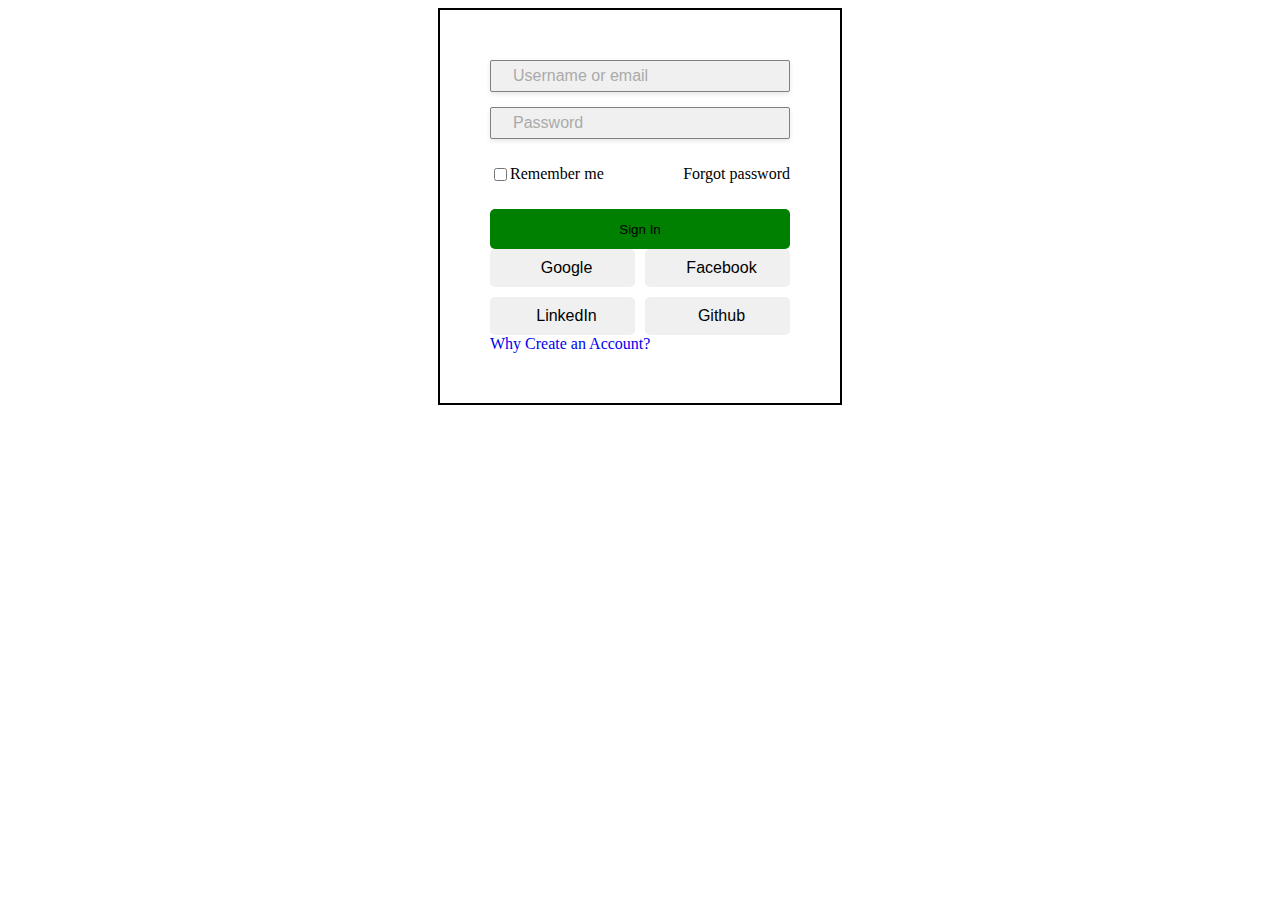
==== index.html @ eea9e433 "sign in page" ====
<!DOCTYPE html>
<html lang="en">

<head>
    <meta charset="UTF-8">
    <meta name="viewport" content="width=device-width, initial-scale=1.0">
    <link rel="stylesheet" href="style.css">
    <link rel="stylesheet" href="https://cdnjs.cloudflare.com/ajax/libs/font-awesome/6.5.2/css/all.min.css"
        integrity="sha512-SnH5WK+bZxgPHs44uWIX+LLJAJ9/2PkPKZ5QiAj6Ta86w+fsb2TkcmfRyVX3pBnMFcV7oQPJkl9QevSCWr3W6A=="
        crossorigin="anonymous" referrerpolicy="no-referrer" />
    <title>Document</title>
</head>

<body>
    <div class="signin">
        <div class="content">
            <div class="input">
                <div class="email">
                    <i class="fa-solid fa-user"></i> <input type="text" placeholder="Username or email">
                </div>
                <div class="pass">
                    <i class="fa-solid fa-lock"></i> <input type="password" placeholder="Password">
                </div>
            </div>
            <div class="checkbox">
                <label>
                    <input type="checkbox">Remember me
                </label>
                <p>Forgot password</p>
            </div>
            <div class="button">
                <button type="button">Sign In</button>
            </div>

            <div class="icon">
                <button type="button"><i class="fa-brands fa-google"></i>Google</button>
                <button type="button"><i class="fa-brands fa-facebook"></i>Facebook</button>
                <button type="button"><i class="fa-brands fa-linkedin"></i>LinkedIn</button>
                <button type="button"><i class="fa-brands fa-github"></i>Github</button>
            </div>
            <a href="#">Why Create an Account?</a>
        </div>
    </div>

</body>

</html>
---- style.css ----
a {
    text-decoration: none;
}
.signin {
    border: 2px solid black;
    display: flex;
    flex-direction: column;
    align-items: center;
    max-width: 400px;
    margin: auto;
    gap: 15px; 
}
.input {
    display: flex;
    flex-direction: column;
    gap: 15px; 
    width: 100%; 
}
.input .email,
.input .pass {
    display: flex;
    align-items: center;
    padding: 5px 10px;
    border: 1px solid gray;
    border-radius: 2px;
    box-shadow: 0 2px 5px rgba(0,0,0,0.1); 
    background-color: #f0f0f0; 
}
.input .email i,
.input .pass i {
    margin-right: 10px;
    font-size: 18px;
    color: #666;
}
.input input {
    border: none;
    outline: none;
    background: none;
    font-size: 16px;
    flex: 1;
}
.input input::placeholder {
    color: #aaa;
}

.signin .content {
    padding: 30px;
    margin: 20px;
}

.signin .button button {
    background-color: green;
    width: 300px;
    height: 40px;
    border: none;
    border-radius: 5px 5px 5px 5px;
    padding: 5px 10px;
}

.icon {
    display: grid;
    grid-template-columns: repeat(2, 1fr);
    grid-template-rows: repeat(2, auto);
    gap: 10px;
    max-width: 300px;
    margin: auto; 
}
.icon button {
    display: flex;
    align-items: center;
    justify-content: center; 
    padding: 10px 20px;
    border: none;
    background-color: #f0f0f0;
    border-radius: 5px;
    font-size: 16px;
    text-align: center; 
}
.icon button i {
    margin-right: 8px;
    font-size: 20px;
}

.checkbox {
    display: flex;
    justify-content: space-between;
    align-items: center;
    width: 100%;
    padding: 10px 0; 
}

.checkbox label {
    display: flex;
    align-items: center;
}
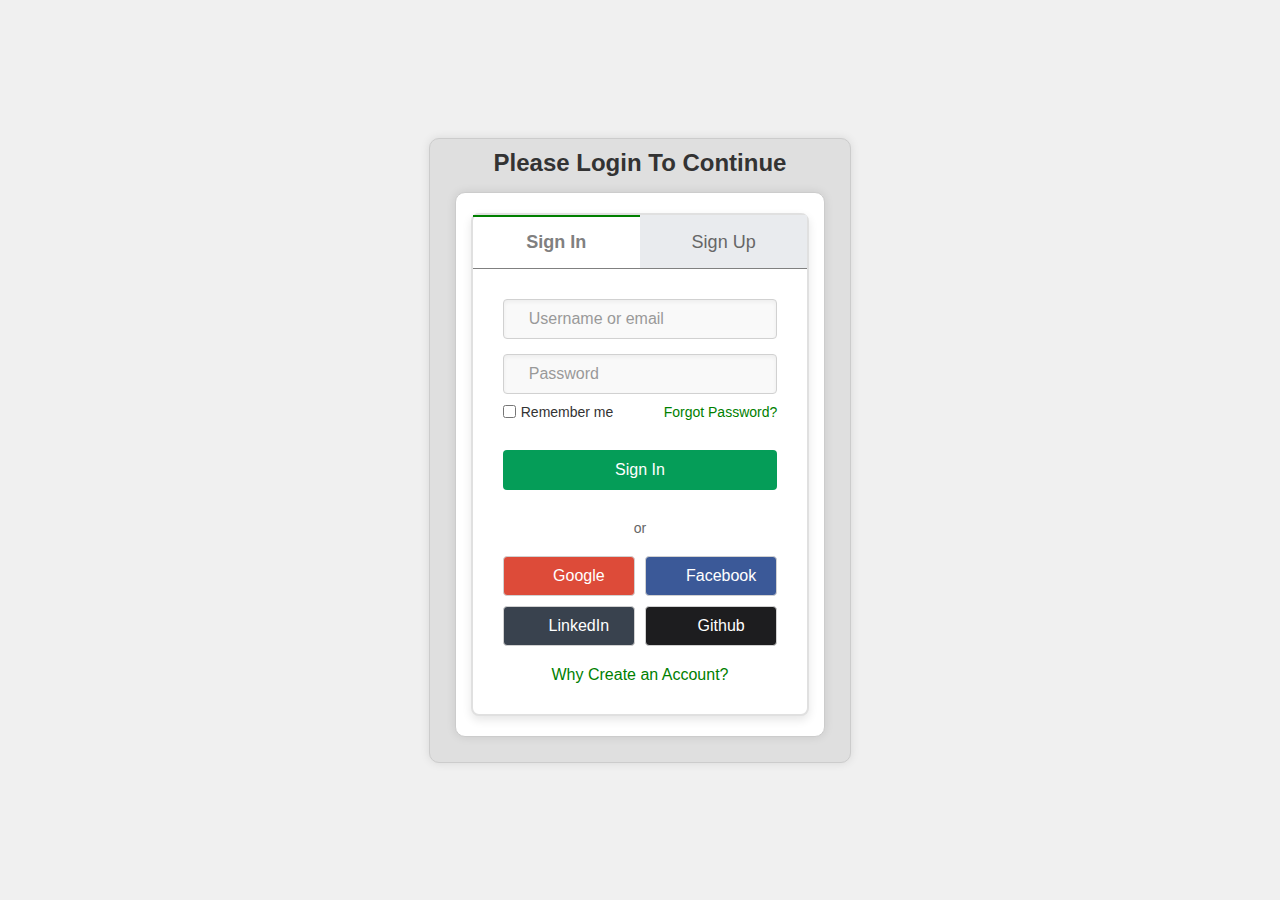
==== commit 595f3c1d: "w3school" ====
--- a/index.html
+++ b/index.html
@@ -8,37 +8,50 @@
     <link rel="stylesheet" href="https://cdnjs.cloudflare.com/ajax/libs/font-awesome/6.5.2/css/all.min.css"
         integrity="sha512-SnH5WK+bZxgPHs44uWIX+LLJAJ9/2PkPKZ5QiAj6Ta86w+fsb2TkcmfRyVX3pBnMFcV7oQPJkl9QevSCWr3W6A=="
         crossorigin="anonymous" referrerpolicy="no-referrer" />
-    <title>Document</title>
+    <title>Sign In</title>
 </head>
 
 <body>
-    <div class="signin">
-        <div class="content">
-            <div class="input">
-                <div class="email">
-                    <i class="fa-solid fa-user"></i> <input type="text" placeholder="Username or email">
+    <div class="login">
+        <h2>Please Login To Continue</h2>
+        <div class="box">
+            <div class="signin">
+                <div class="tabs">
+                    <div class="tab active">Sign In</div>
+                    <div class="tab tab-signup">Sign Up</div>
                 </div>
-                <div class="pass">
-                    <i class="fa-solid fa-lock"></i> <input type="password" placeholder="Password">
+                <div class="content">
+                    <div class="input">
+                        <div class="email">
+                            <i class="fa-solid fa-user"></i> <input type="text" placeholder="Username or email">
+                        </div>
+                        <div class="pass">
+                            <i class="fa-solid fa-lock"></i> <input type="password" placeholder="Password">
+                        </div>
+                    </div>
+                    <div class="checkbox">
+                        <label>
+                            <input type="checkbox">Remember me
+                        </label>
+                        <a href="#">Forgot Password?</a>
+                    </div>
+                    <div class="button">
+                        <button type="button">Sign In</button>
+                    </div>
+                    <p>or</p>
+                    <div class="icon">
+                        <button class="Google google-button" type="button"><i
+                                class="fa-brands fa-google"></i>Google</button>
+                        <button class="facebook facebook-button" type="button"><i
+                                class="fa-brands fa-facebook"></i>Facebook</button>
+                        <button class="linkedin linkedin-button" type="button"><i
+                                class="fa-brands fa-linkedin"></i>LinkedIn</button>
+                        <button class="github github-button" type="button"><i
+                                class="fa-brands fa-github"></i>Github</button>
+                    </div>
+                    <a href="#">Why Create an Account?</a>
                 </div>
             </div>
-            <div class="checkbox">
-                <label>
-                    <input type="checkbox">Remember me
-                </label>
-                <p>Forgot password</p>
-            </div>
-            <div class="button">
-                <button type="button">Sign In</button>
-            </div>
-
-            <div class="icon">
-                <button type="button"><i class="fa-brands fa-google"></i>Google</button>
-                <button type="button"><i class="fa-brands fa-facebook"></i>Facebook</button>
-                <button type="button"><i class="fa-brands fa-linkedin"></i>LinkedIn</button>
-                <button type="button"><i class="fa-brands fa-github"></i>Github</button>
-            </div>
-            <a href="#">Why Create an Account?</a>
         </div>
     </div>
 
--- a/style.css
+++ b/style.css
@@ -1,83 +1,173 @@
+* {
+    margin: 0;
+    padding: 0;
+    box-sizing: border-box;
+    font-family: Arial, sans-serif;
+    
+}
+body {
+    display: flex;
+    justify-content: center;
+    align-items: center;
+    height: 100vh;
+    background-color: #f0f0f0;
+}
+.login{
+    display: flex;
+    flex-direction: column;
+    align-items: center;
+    margin: 8px;
+    max-width: 1000px;
+    padding: 10px;
+    border: 1px solid #ccc;
+    border-radius: 10px;
+    box-shadow: 0 0 10px rgba(0, 0, 0, 0.1);
+    background-color:#dfdfdf;
+    color: #333333;
+}
+
+.box {
+    margin: 15px;
+    padding: 15px;
+    border: 1px solid #ccc;
+    border-radius: 10px;
+    box-shadow: 0 0 10px rgba(0, 0, 0, 0.1);
+    background-color: #fff;
+    display: flex;
+    flex-direction: column;
+    align-items: center;
+
+}
+
 a {
     text-decoration: none;
-}
+    color: green; 
+}
+
 .signin {
-    border: 2px solid black;
-    display: flex;
-    flex-direction: column;
-    align-items: center;
-    max-width: 400px;
-    margin: auto;
-    gap: 15px; 
-}
+    border: 2px solid #e0e0e0;
+    border-radius: 8px;
+    display: flex;
+    flex-direction: column;
+    align-items: center;
+    margin: 5px auto;
+    box-shadow: 0 4px 10px rgba(0, 0, 0, 0.1);
+    background-color: #ffffff;
+}
+
+.tabs {
+    display: flex;
+    width: 100%;
+}
+
+.tab {
+    flex: 1;
+    padding: 15px 0;
+    text-align: center;
+    font-size: 18px;
+    color: #666666;
+    border-top: 2px solid transparent;
+    border-bottom: 1px solid transparent;
+}
+
+.tab.active {
+    font-weight: bold;
+    border-top: 2px solid green;
+    border-bottom: 1px solid gray;
+    color: gray;
+}
+.tab.tab-signup {
+    background-color: #e9ebee;
+    border-top: 2px solid transparent;
+    border-bottom: 1px solid gray;
+
+}
+
+.signin .content {
+    padding: 30px;
+    width: 100%;
+    text-align: center;
+}
+
+.signin .content h2 {
+    margin-bottom: 20px;
+    color: #333333;
+}
+
 .input {
     display: flex;
     flex-direction: column;
-    gap: 15px; 
-    width: 100%; 
-}
+    gap: 15px;
+    width: 100%;
+}
+
 .input .email,
 .input .pass {
     display: flex;
     align-items: center;
-    padding: 5px 10px;
-    border: 1px solid gray;
-    border-radius: 2px;
-    box-shadow: 0 2px 5px rgba(0,0,0,0.1); 
-    background-color: #f0f0f0; 
-}
+    padding: 10px 15px;
+    border: 1px solid #d1d1d1;
+    border-radius: 4px;
+    box-shadow: inset 0 2px 4px rgba(0, 0, 0, 0.05);
+    background-color: #f9f9f9;
+}
+
 .input .email i,
 .input .pass i {
     margin-right: 10px;
     font-size: 18px;
-    color: #666;
-}
+    color: #666666;
+}
+
 .input input {
     border: none;
     outline: none;
     background: none;
     font-size: 16px;
     flex: 1;
-}
+    color: #333333;
+}
+
 .input input::placeholder {
-    color: #aaa;
-}
-
-.signin .content {
-    padding: 30px;
-    margin: 20px;
+    color: #999999;
 }
 
 .signin .button button {
-    background-color: green;
-    width: 300px;
+    background-color:#059d58; 
+    color: #ffffff;
+    width: 100%;
     height: 40px;
     border: none;
-    border-radius: 5px 5px 5px 5px;
+    border-radius: 4px;
     padding: 5px 10px;
+    margin: 20px 0;
+    cursor: pointer;
+    font-size: 16px;
+    transition: background-color 0.3s ease;
 }
 
 .icon {
     display: grid;
     grid-template-columns: repeat(2, 1fr);
-    grid-template-rows: repeat(2, auto);
     gap: 10px;
-    max-width: 300px;
-    margin: auto; 
-}
+    max-width: 600px;
+    margin: auto;
+    padding: 20px 0;
+}
+
 .icon button {
     display: flex;
     align-items: center;
-    justify-content: center; 
+    justify-content: center;
     padding: 10px 20px;
-    border: none;
-    background-color: #f0f0f0;
-    border-radius: 5px;
+    border: 1px solid #d1d1d1;
+    border-radius: 4px;
     font-size: 16px;
-    text-align: center; 
-}
+}
+
+
 .icon button i {
-    margin-right: 8px;
+    margin-right: 20px;
     font-size: 20px;
 }
 
@@ -86,10 +176,37 @@
     justify-content: space-between;
     align-items: center;
     width: 100%;
-    padding: 10px 0; 
+    padding: 10px 0;
+    font-size: 14px;
 }
 
 .checkbox label {
     display: flex;
     align-items: center;
 }
+
+.checkbox input {
+    margin-right: 5px;
+}
+
+.signin p {
+    font-size: 14px;
+    color: #666666;
+    margin-top: 10px;
+}
+.google-button {
+    background-color:#dd4b39;
+    color: white;
+}
+.facebook-button {
+    background-color: #3b5998;
+    color: white;
+}
+.linkedin-button {
+    background-color:#39424e;
+    color: white;
+}
+.github-button {
+    background-color:#1D1D1F;
+    color: white;
+}
